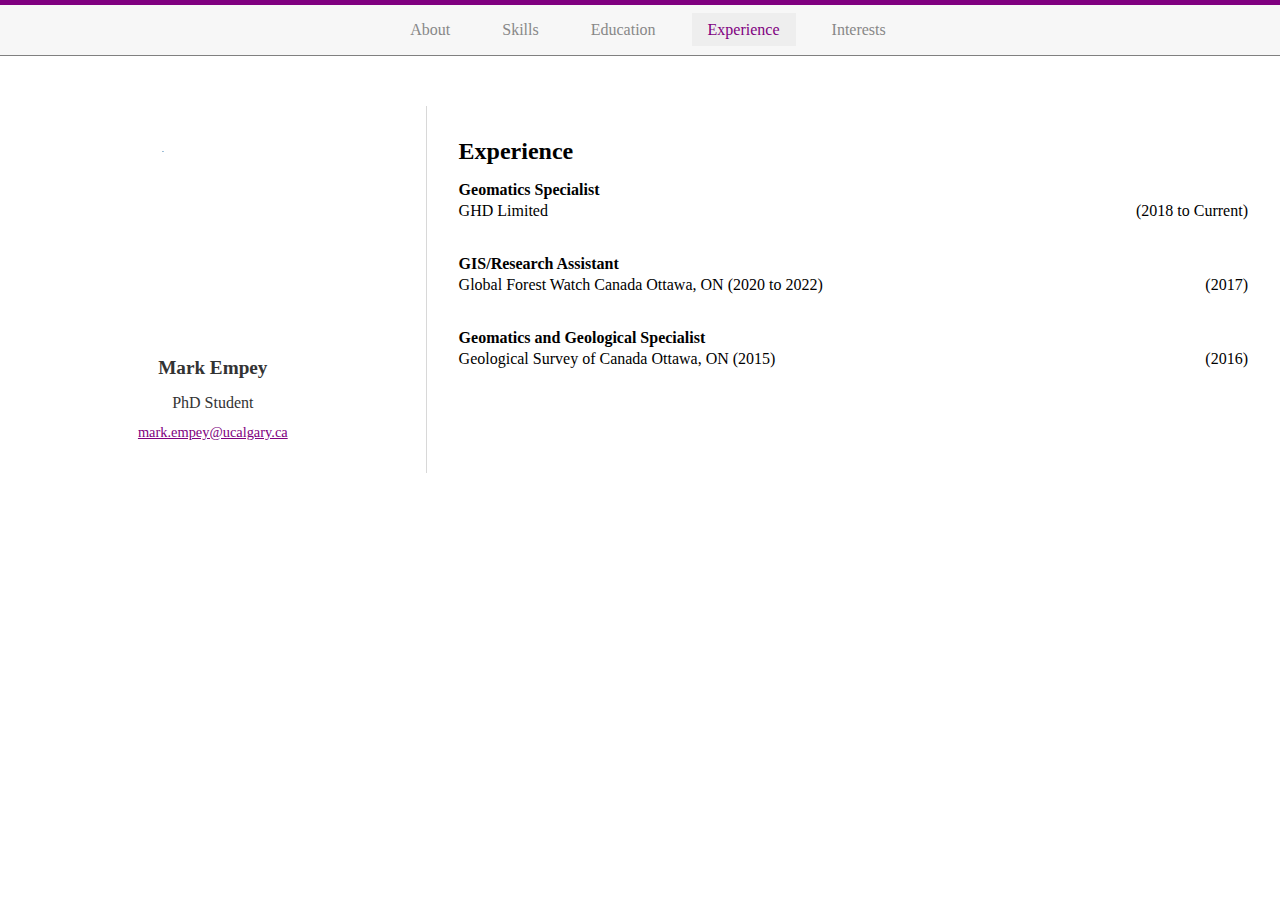
==== experinece.html @ 7ff00e36 "added content" ====
<!DOCTYPE html>
<html lang="en">
  <head>
    <meta charset="UTF-8" />
    <meta name="viewport" content="width=device-width, initial-scale=1.0" />
    <title>About Me</title>
    <link rel="stylesheet" href="style.css" />
  </head>
  <body>
    <div class="container">
      <nav>
        <div>
          <a href="index.html">About</a>
          <a href="skills.html">Skills</a>
          <a href="education.html">Education</a>
          <a href="experinece.html"class="current">Experience</a>
          <a href="interests.html">Interests</a>
        </div>
      </nav>
      <div class="row">
        <div class="col-left">
          <img class="profile-image" src="C:\PhD\Courses\SDMC\Assignment2\assignment-02-html-css-PBHMMark\assets\mark.png" alt="Mark" />
          <div class="name-email">
            <div class="name">Mark Empey</div>
            <div class="job">PhD Student</div>
            <a href="mailto:mark.empey@ucalgary.ca" class="email-link">mark.empey@ucalgary.ca</a>
        </div>
        </div>
        <div class="col-right">
          <h1>Experience</h1>
          <h3>Geomatics Specialist</h3>
          <p tyle="text-align:right;">
            GHD Limited <span style="float:right;">(2018 to Current)</span>
          </p>
          <h3>GIS/Research Assistant</h3>
          <p>
            Global Forest Watch Canada <span style="float:right;">(2017)</span>
            Ottawa, ON (2020 to 2022)
          </p>
          <h3>Geomatics and Geological Specialist</h3>
          <p>
            Geological Survey of Canada  <span style="float:right;">(2016)</span>
            Ottawa, ON (2015)
          </p>
          </div>
        </div>
        </div>
      </div>
    </div>
  </body>
</html>
---- style.css ----
* {
    margin: 0;
    padding: 0;
    box-sizing: border-box;
  }
  
  .container {
    display: flex;
    min-height: 100vh;
    flex-direction: column;
  }
  
  nav {
    display: flex;
    justify-content: center;
    align-items: center;
    order: 0;
    background-color: #f7f7f7;
    color: #888;
    border-top: 5px solid purple;
    border-bottom: 1px solid grey;
    padding: 1rem;
  }
  
  nav .nav-links {
    display: flex;
    justify-content: center;
    align-items: center;
    flex: 1;
  }
  
  nav a {
    color: #888;
    text-decoration: none;
    margin-left: 1rem;
    padding: 0.5rem 1rem;
  }
  
  nav a.current {
    color: purple;
    background-color: #eee;
  }
  
  .row {
    display: flex;
    flex-wrap: wrap;
  }
  
  .col-left {
    display: flex;
    flex-direction: column;
    justify-content: center;
    align-items: center;
    flex-basis: 33.33%;
    min-width: 200px;
    padding: 2rem;
    margin-top: 50px;
    border-right: 1px solid #d8d8d8;
  }
  
  .profile-image {
    width: 200px;
    height: 200px;
    border-radius: 50%;
    margin-bottom: 1rem;
  }
  
  .name {
    font-size: 1.2rem;
    font-family: Garamond, serif;
    font-weight: bold;
    line-height: 1.5;
    text-align: center;
    color: #333;
    margin-bottom: 0.5rem;
  }

  .job {
    font-size: 1rem;
    font-family: Garamond, serif;
    line-height: 1.5;
    text-align: center;
    color: #333;
    margin-bottom: 0.5rem;
  }

  .name-email a.email-link {
    color: purple;
    font-size: 0.9rem;
  }
  
  .email {
    font-size: 1rem;
    line-height: 1.5;
    text-align: center;
    color: purple;
  }

  a.name-link {
    text-decoration: none;
  }
  
  .col-right {
    flex: 1;
    padding: 2rem;
  }

  
  h1 {
    font-size: 1.5rem;
    font-family: Garamond, serif;
    margin-bottom: 1rem;
    margin-top: 50px;
  }
  
  h3 {
    font-size: 1rem;
  }
  p {
    font-size: 1rem;
    line-height: 1.5;
    text-align: left;
    margin-bottom: 2rem;
  }

  li {
    margin-bottom: 5px;
  }
  
  @media (max-width: 800px) {
    .container {
      flex-direction: column;
    }
  
    .col-left {
      flex-basis: auto;
    }
  }

  .bullet-points {
    display: flex;
    justify-content: space-between;
    align-items: flex-start;
    margin-top: 2rem;
  }
  
  ul {
    list-style: disc;
    margin-bottom: 1rem;
  }
  ul li:before {
    color: purple;
  }
  
  li {
    margin-left: 1rem;
  }

  .bars {
    display: flex;
    flex-direction: column;
    justify-content: space-evenly;
    height: 100%;
    width: 100%;
  }
  
  .bar {
    height: 10px;
    border-radius: 15px;
    background-color: #d8d8d8;
    overflow: hidden;
    margin-bottom: 0.01rem;
  }
  
  .bar-progress {
    height: 100%;
    border-radius: 15px;
    background-color: purple;
    
  }
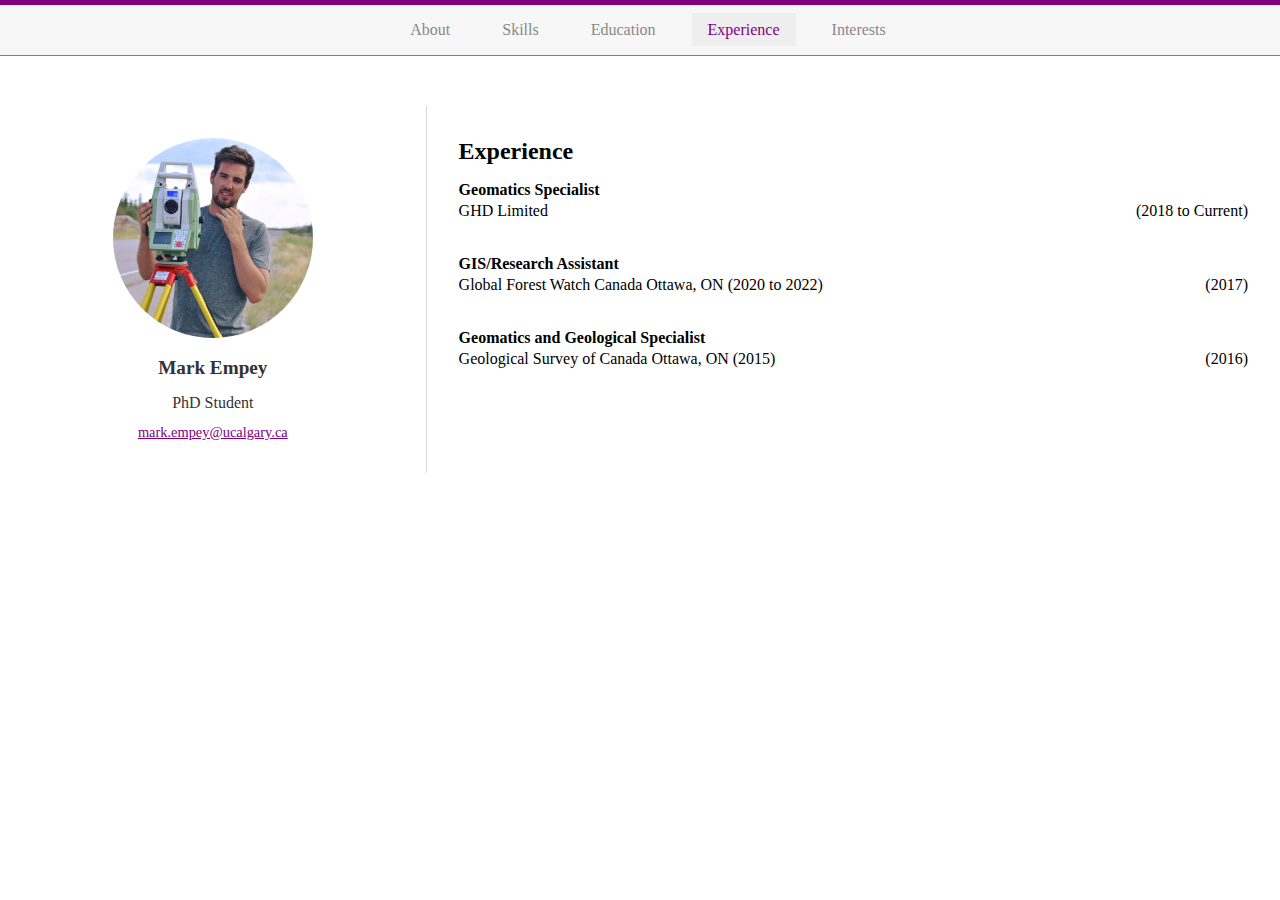
==== commit 31b29c36: "Update experinece.html" ====
--- a/experinece.html
+++ b/experinece.html
@@ -19,7 +19,7 @@
       </nav>
       <div class="row">
         <div class="col-left">
-          <img class="profile-image" src="C:\PhD\Courses\SDMC\Assignment2\assignment-02-html-css-PBHMMark\assets\mark.png" alt="Mark" />
+          <img class="profile-image" src="assets/mark.png" alt="Mark" />
           <div class="name-email">
             <div class="name">Mark Empey</div>
             <div class="job">PhD Student</div>
